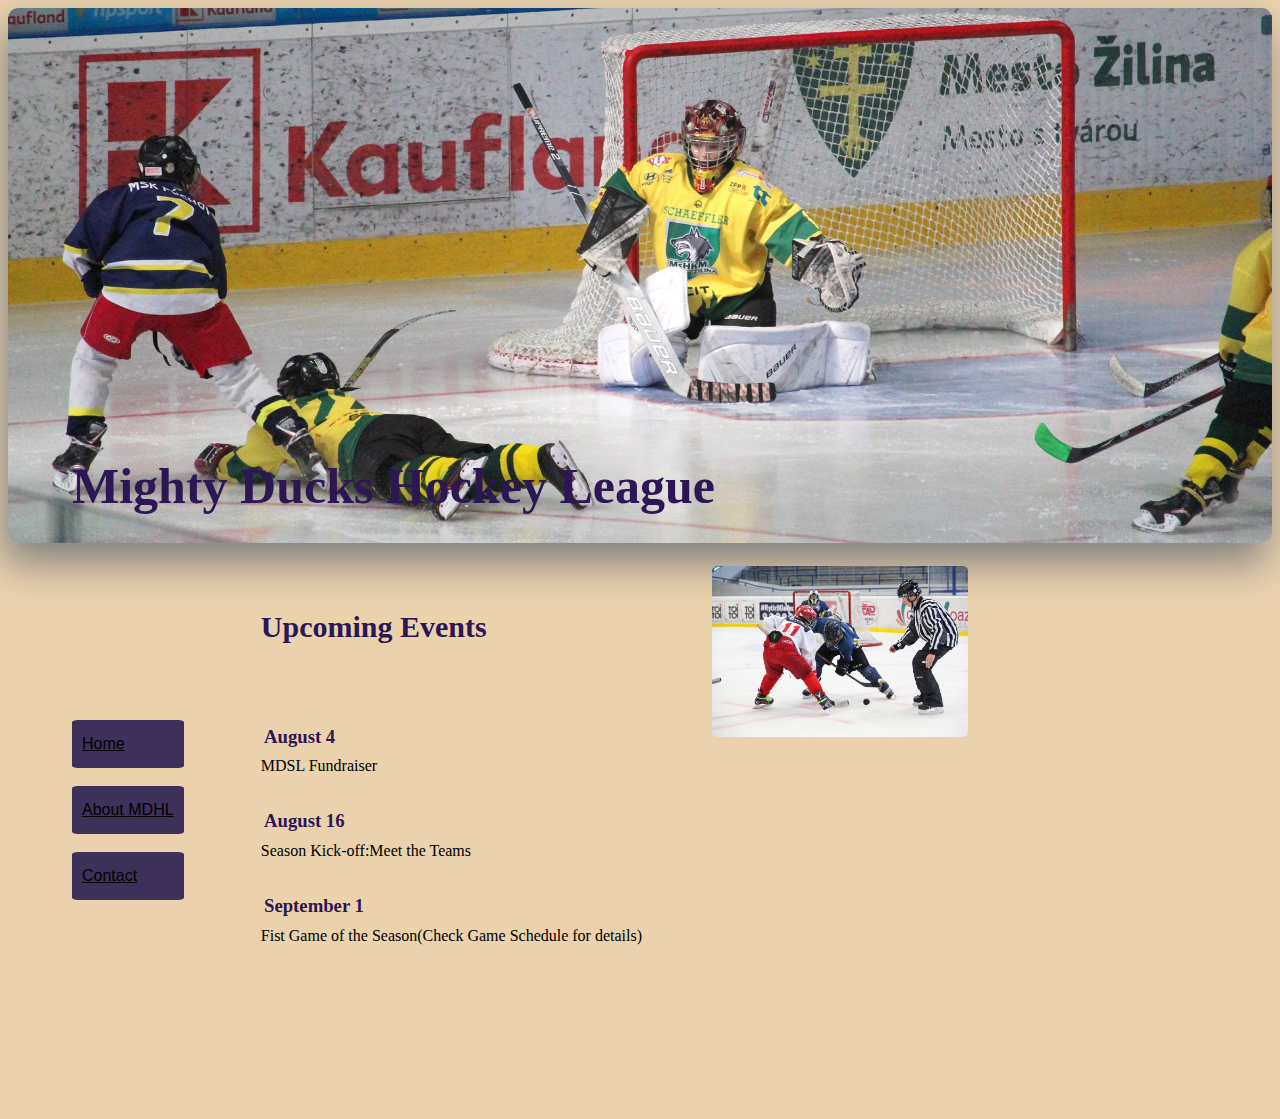
==== index.html @ 02ecffa2 ":tada:se suben las cosas al reposiotrio" ====
<!DOCTYPE html>
<html lang="en">
  <head>
    <meta charset="UTF-8" />
    <meta http-equiv="X-UA-Compatible" content="IE=edge" />
    <meta name="viewport" content="width=device-width, initial-scale=1.0" />
    <!-- <link rel="stylesheet" href="./assets/styles/styles.css" /> -->
    <link rel="stylesheet" href="./assets/styles/styles-propios.css">
    <title>Home</title>
  </head>
  <body>
    <header>
      <img src="./assets/fotos/design1_image2.jpg" alt="" class="banner" />
      <h1>Mighty Ducks Hockey League</h1>
      <h2>Upcoming Events</h2>
      <img src="./assets/fotos/design1_image1.jpg" alt="" class="logo" />
    </header>
    <main>
      <nav>
        <a href="" class="link">Home</a>
        <br>
        <a href="./about.html" class="link">About MDHL</a>
        <br>
        <a href="./contact.html" class="link">Contact</a>
      </nav>
      <section> 
        <article>
          <h3>August 4</h3>
          <p>MDSL Fundraiser</p>
        </article>
        <article>
          <h3>August 16</h3>
          <p>Season Kick-off:Meet the Teams</p>
        </article>
        <article>
          <h3>September 1</h3>
          <p>Fist Game of the Season(Check Game Schedule for details)</p>
        </article>
      </section>
    </main>
  </body>
</html>
---- assets/styles/styles.css ----
.banner{
    position: static;
    max-width:70%;
}

.logo{
    width: 15%;
    position: absolute;
    margin-left: 60%;
    margin-top: -8%;
    

}

nav{
    display: grid;
    position: absolute;
    margin-left: 15%;
    margin-top: 1%;
}

h1{
    position: absolute;
    margin-top: -28%;
    margin-left: 17%;
}

h2{
    background-color: black;
    max-width: 70%;
    color: white;
    margin-left: 15%;
    margin-right: 10%;
}

main{
    margin-top: 5%;
}

h3{
    display: inline-block;
    position: absolute;
    margin-left: 30%;
}

p{
    display: inline-grid;
    position: relative;
    margin-left: 30%;
    margin-top: 4%;
}

.contacto{
    margin-top: 1%;
}
---- assets/styles/styles-propios.css ----
body{
    background-color: #EAD2AC;
    font-family: sans-serif;
}

.banner{
    position: static;
    max-width:100%;
    box-shadow: -5px 20px 40px gray;
    border-radius: 10px;
}

.logo{
    width: 20%;
    position: absolute;
    margin-left: 55%;
    margin-top: -8%;
    border-radius: 5px;
}

h1{
    color: #2C1654;
    position: absolute;
    margin-top: -7%;
    margin-left:5%;
    font-size: 50px;
    font-family: cursive;
}

h2{
    color: #2C1654;
    font-size: 30px;
    margin-left: 20%;
    margin-top: 5%;
    font-family: cursive;
}

h3{
    color: #2C1654;
    display: inline-block;
    position: absolute;
    margin-left: 20%;
    font-family: cursive;
}

main{
    margin-top: 5%;
    padding-bottom: 150px;
}

nav{
    display: grid;
    position: absolute;
    margin-top: 1%;
    margin-left: 5%;
}

p{
    display: inline-grid;
    position: relative;
    margin-left: 20%;
    margin-top: 4%;
    font-family: Georgia, serif;
}

.contacto{
    display: inline-block;
    margin-top: 1%;
}

.link{
    color: black;
    padding: 15px 10px;
    background-color: #3D315B;
    border-radius: 5%;
}

.link:hover{
    background-color: #444B6E;
    transform: scale3d(1.2, 1.2, 0.2);
    transition-duration: 0.5s;
    box-shadow: 2px 2px 5px black;   
}
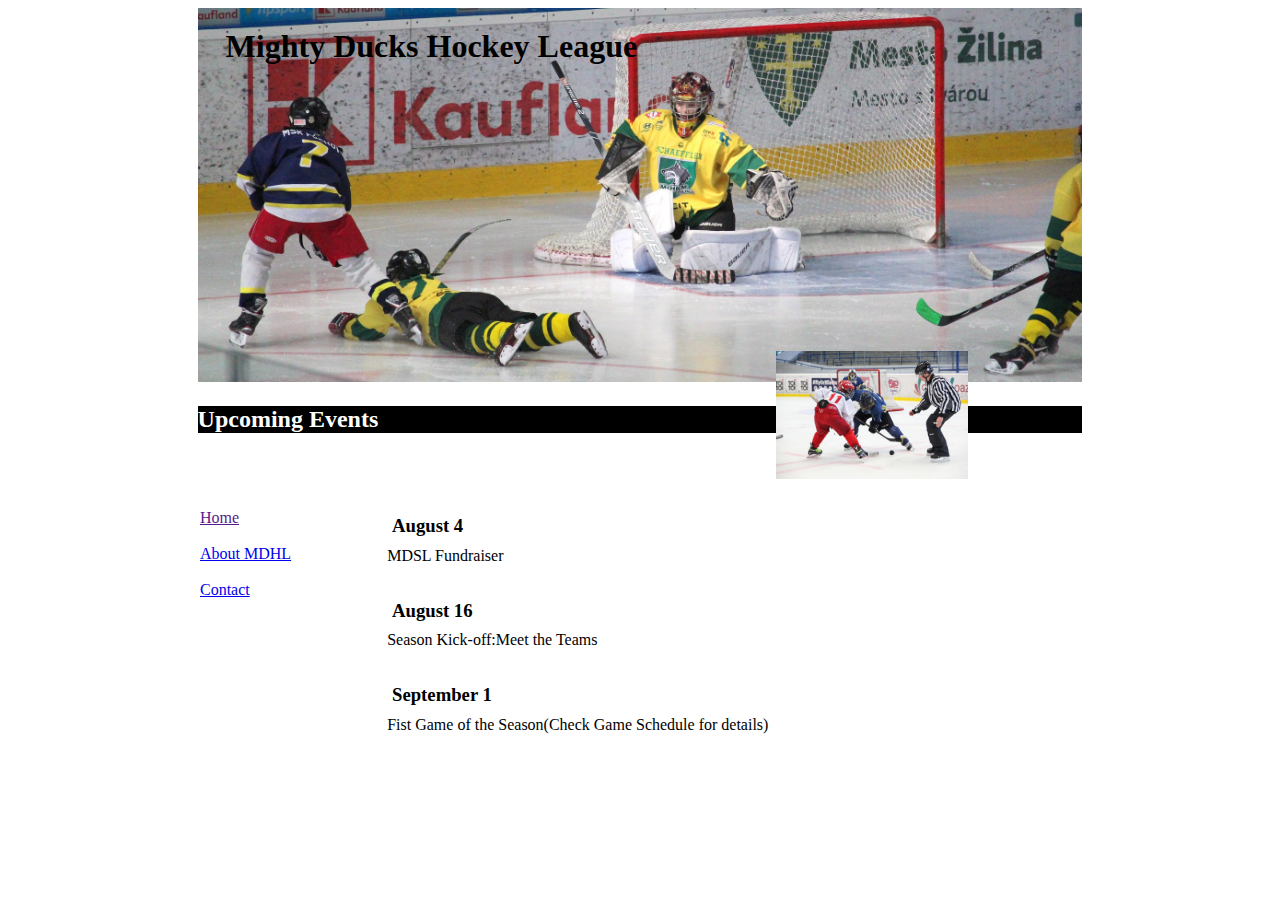
==== commit 9ba0a2b1: ":lipstick:se actualizan los estilos" ====
--- a/index.html
+++ b/index.html
@@ -4,8 +4,8 @@
     <meta charset="UTF-8" />
     <meta http-equiv="X-UA-Compatible" content="IE=edge" />
     <meta name="viewport" content="width=device-width, initial-scale=1.0" />
-    <!-- <link rel="stylesheet" href="./assets/styles/styles.css" /> -->
-    <link rel="stylesheet" href="./assets/styles/styles-propios.css">
+    <link rel="stylesheet" href="./assets/styles/styles.css" />
+    <!-- <link rel="stylesheet" href="./assets/styles/styles-propios.css"> -->
     <title>Home</title>
   </head>
   <body>
--- a/assets/styles/styles.css
+++ b/assets/styles/styles.css
@@ -1,6 +1,7 @@
 .banner{
     position: static;
     max-width:70%;
+    margin-left: 15%;
 }
 
 .logo{
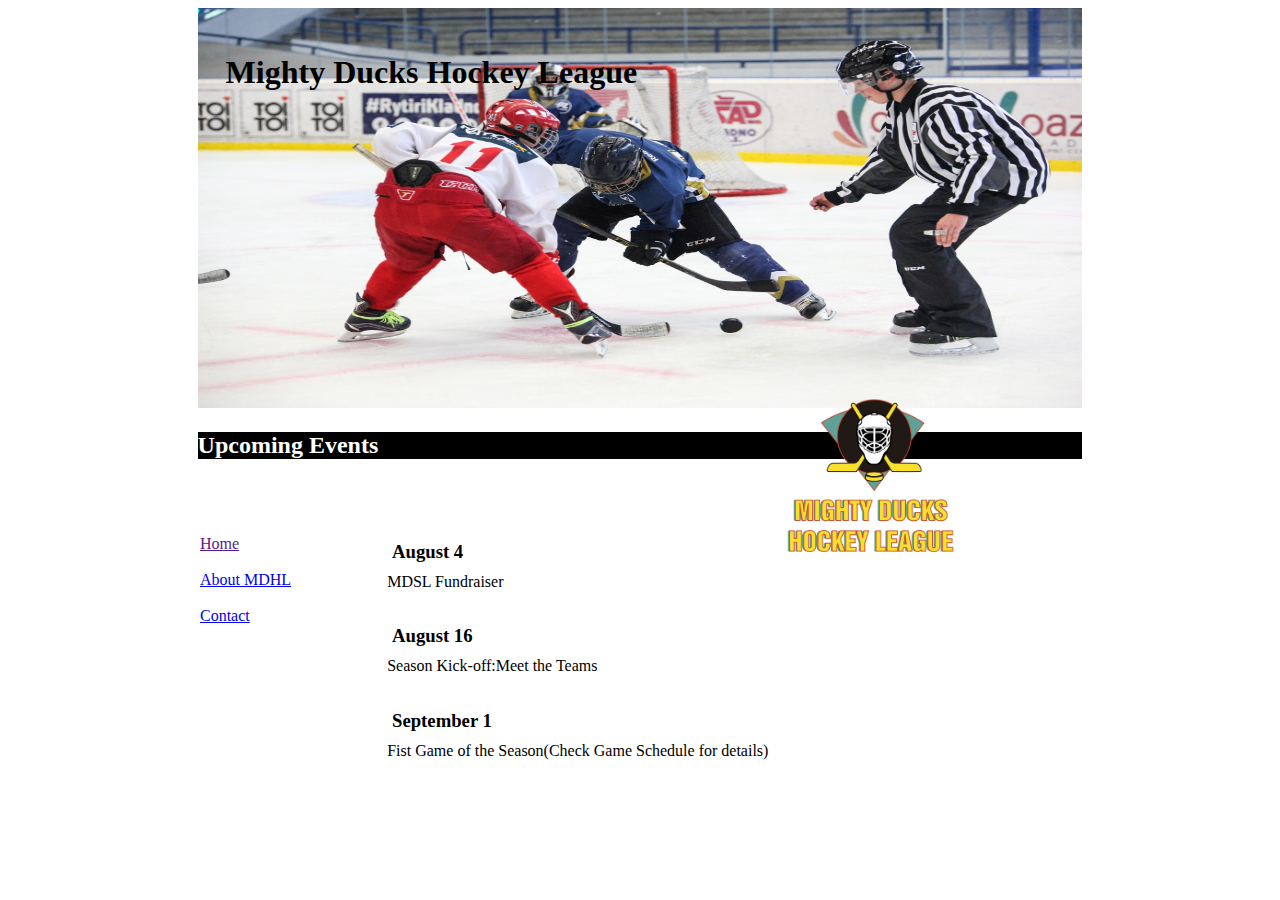
==== commit 265ef921: ":lipstick:Se agrega el logo" ====
--- a/index.html
+++ b/index.html
@@ -10,10 +10,10 @@
   </head>
   <body>
     <header>
-      <img src="./assets/fotos/design1_image2.jpg" alt="" class="banner" />
+      <img src="./assets/fotos/design1_image1.jpg" alt="" class="banner" />
       <h1>Mighty Ducks Hockey League</h1>
       <h2>Upcoming Events</h2>
-      <img src="./assets/fotos/design1_image1.jpg" alt="" class="logo" />
+      <img src="./assets/fotos/LogoMightyducks-01.png" alt="" class="logo" />
     </header>
     <main>
       <nav>
--- a/assets/styles/styles.css
+++ b/assets/styles/styles.css
@@ -1,6 +1,6 @@
 .banner{
-    position: static;
-    max-width:70%;
+    height:400px;
+    width: 70%;
     margin-left: 15%;
 }
 
@@ -49,9 +49,11 @@
     position: relative;
     margin-left: 30%;
     margin-top: 4%;
+    max-width: 50%;
 }
 
 .contacto{
     margin-top: 1%;
+    display: inline-block;
 }
 
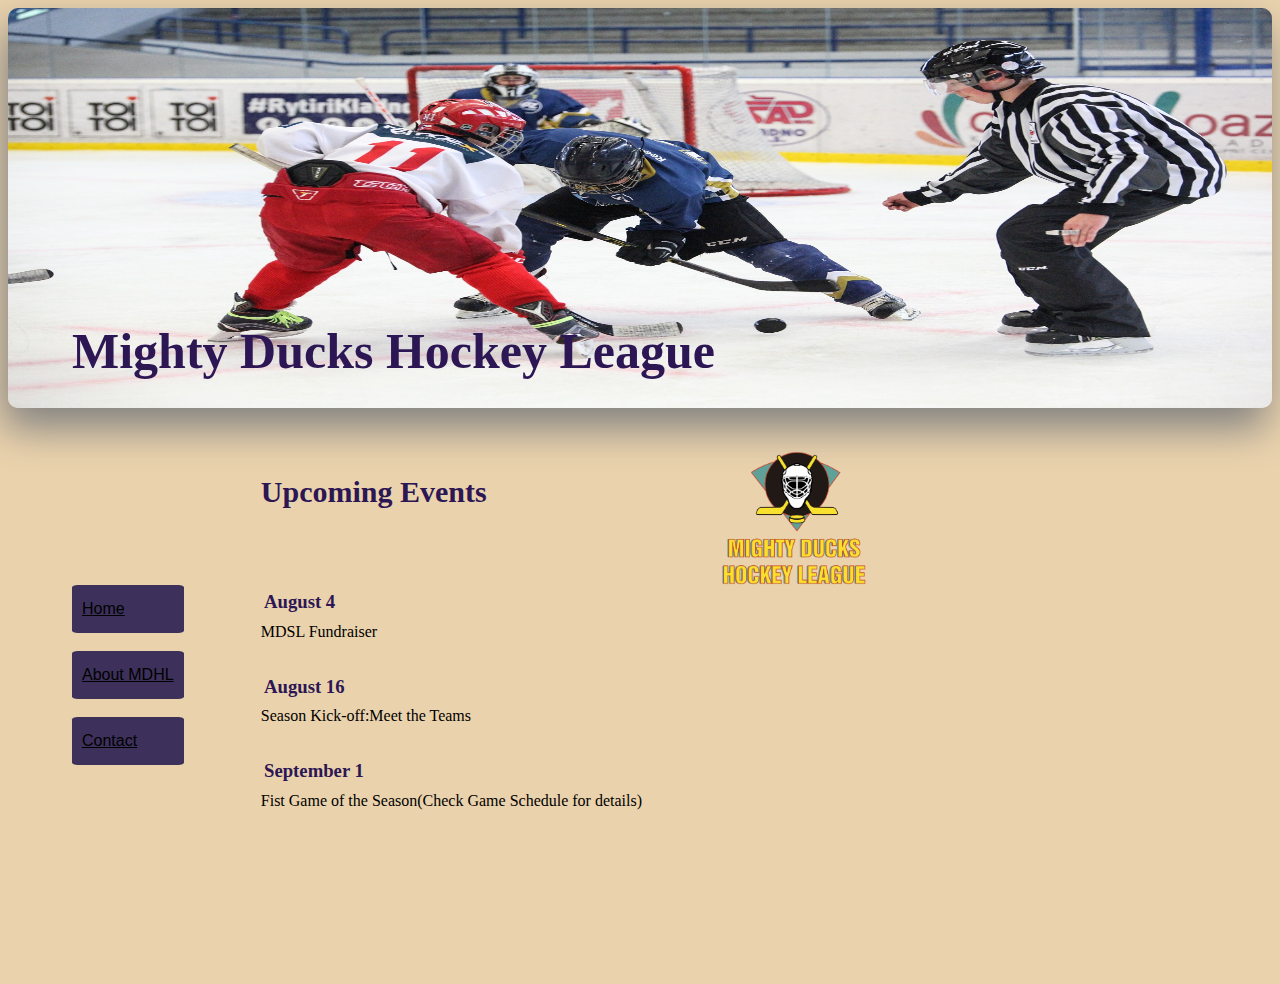
==== commit 1b3bea90: ":lipstick:Modifican estilos propios" ====
--- a/index.html
+++ b/index.html
@@ -4,8 +4,8 @@
     <meta charset="UTF-8" />
     <meta http-equiv="X-UA-Compatible" content="IE=edge" />
     <meta name="viewport" content="width=device-width, initial-scale=1.0" />
-    <link rel="stylesheet" href="./assets/styles/styles.css" />
-    <!-- <link rel="stylesheet" href="./assets/styles/styles-propios.css"> -->
+    <!-- <link rel="stylesheet" href="./assets/styles/styles.css" /> -->
+    <link rel="stylesheet" href="./assets/styles/styles-propios.css">
     <title>Home</title>
   </head>
   <body>
--- a/assets/styles/styles-propios.css
+++ b/assets/styles/styles-propios.css
@@ -4,18 +4,17 @@
 }
 
 .banner{
-    position: static;
-    max-width:100%;
+    width:100%;
+    height: 400px;
     box-shadow: -5px 20px 40px gray;
     border-radius: 10px;
 }
 
 .logo{
-    width: 20%;
+    width: 13%;
     position: absolute;
     margin-left: 55%;
     margin-top: -8%;
-    border-radius: 5px;
 }
 
 h1{
@@ -40,6 +39,7 @@
     display: inline-block;
     position: absolute;
     margin-left: 20%;
+    margin-bottom: 5px;
     font-family: cursive;
 }
 
